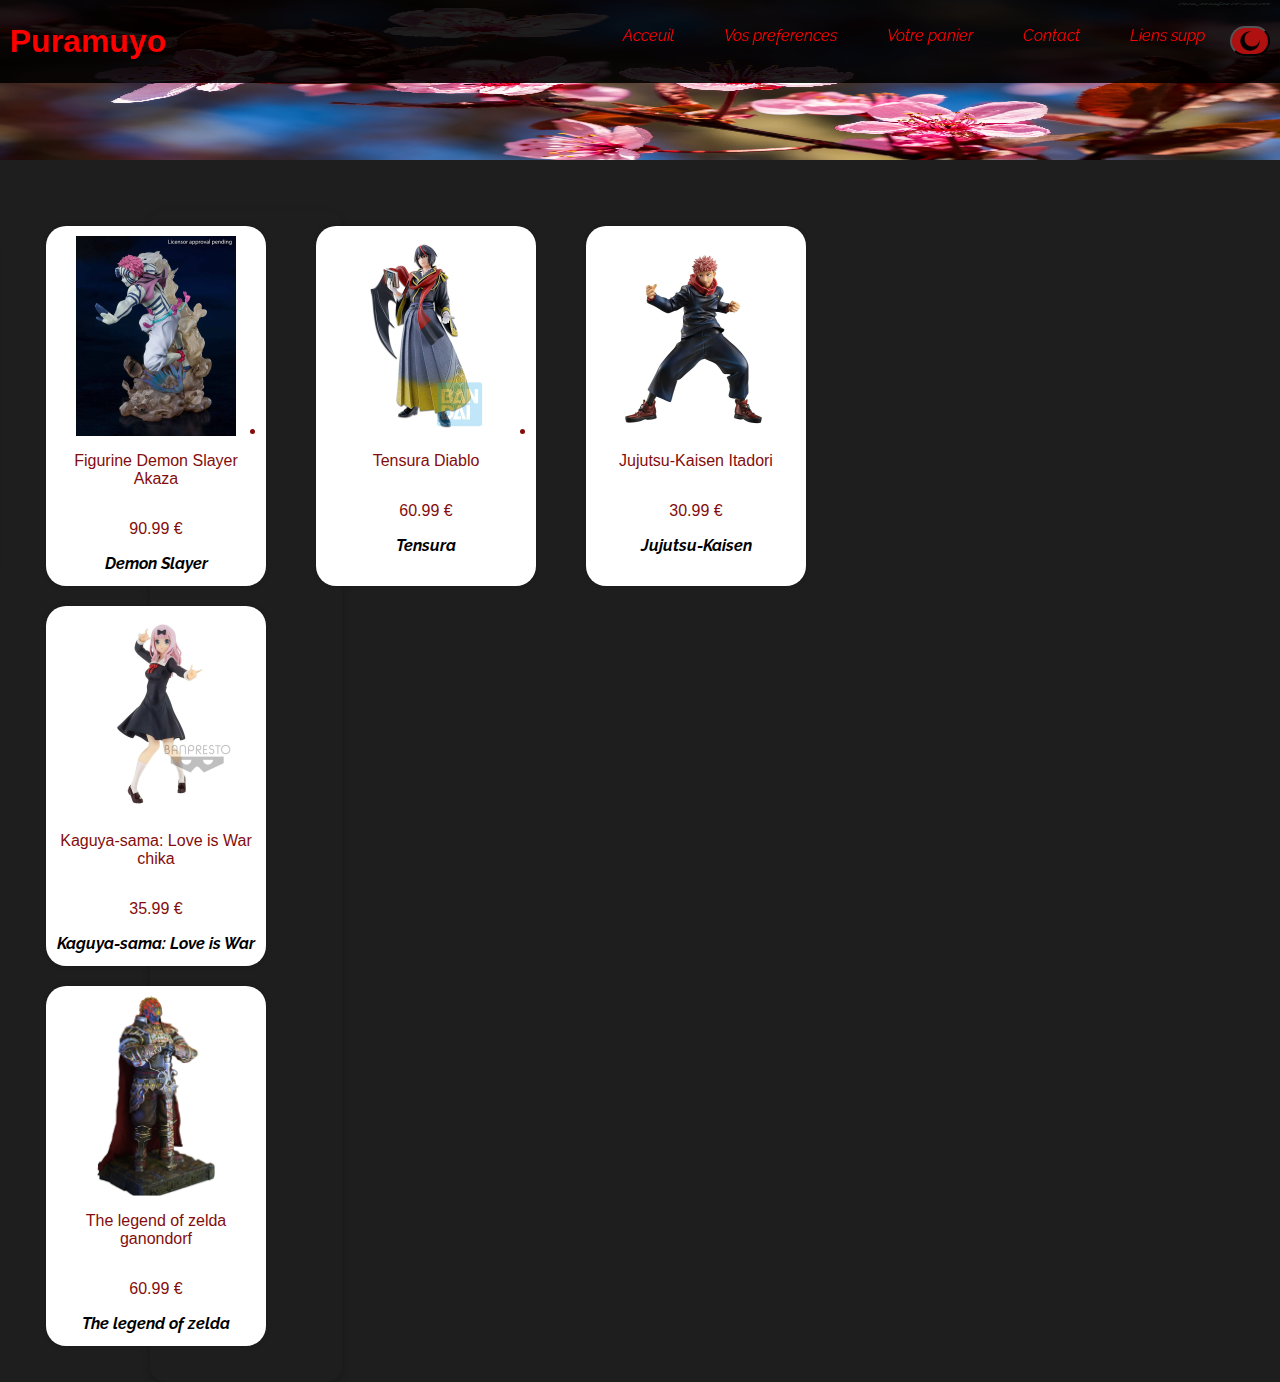
==== src/index.html @ d15c8ddf "re-Link des produit a leur page html + boutton mode nuit ajouter a la nav bar" ====
<!DOCTYPE html>
<html lang="fr">

<head>
    <meta charset="UTF-8">
    <meta http-equiv="X-UA-Compatible" content="IE=edge">
    <meta name="viewport" content="width=device-width, initial-scale=1.0">
    <link rel="stylesheet" href="../inc/style.css">
    <title>Puramuyo.com</title>
</head>

<body>
    <nav class="navbar">
        <a href="#" class="logo">Puramuyo</a>
        <div class="nav-links">
            <ul>
                <li class="active"><a href="index.html">Acceuil</a></li>
                <li><a href="perso.html">Vos preferences</a></li>
                <li><a href="panier.html">Votre panier</a></li>
                <li><a href="contact.html">Contact</a></li>
                <li><a href="liens.html">Liens supp</a></li>
                <div id="toggle-container">
                    <button id="toggle-theme">
                        <img src="../img/Sources/sun.png" alt="Thème clair">
                        <img src="../img/Sources/moon.png" alt="Thème sombre">
                    </button>
                    <div id="toggle-bg"></div>
                </div>
            </ul>
            <div class="Banniere"></div>

            <script src="../script/script.js"></script>
        </div>
    </nav>
    <div>
        <img class="puramuyo" src="../img/Sources/puramuyo.jpeg">
    </div>

    <div class="nouveaute">
        <ul>
            <div>
                <li>
                    <div class="figurine">
                        <img src="../img/Produits/asuna.jpg">
                        <p class="name">Figurine Sword Art Online Asuna</p>
                        <p class="prix">95.99 €</p>
                        <a href="Sword-Art-Online.html">Sword Art Onlin</a>
                    </div>
                </li>
            </div>
            <div>
                <li>
                    <div class="figurine">
                        <img src="../img/Produits/akaza.jpg">
                        <p class="name">Figurine Demon Slayer Akaza</p>
                        <p class="prix">90.99 €</p>
                        <a href="Demon-Slayer.html">Demon Slayer</a>
                    </div>
                </li>
                <div>
                    <li>
                        <div class="figurine">
                            <img src="../img/Produits/chika.jpg">
                            <p>Kaguya-sama: Love is War chika</p>
                            <p class="prix">35.99 €</p>
                            <a href="Kaguya-sama: Love is War.html">Kaguya-sama: Love is War</a>
                    </li>
                </div>
                <d iv>
                    <li>
                        <div class="figurine">
                            <img src="../img/Produits/ganondorf.png">
                            <p class="name">The legend of zelda ganondorf</p>
                            <p class="prix">60.99 €</p>
                            <a href="The-Legend-Of-Zelda.html">The legend of zelda</a>
                        </div>
                    </li>
            </div>
            <div>
                <li>
                    <div class="figurine">
                        <img src="../img/Produits/Diablo.jpg">
                        <p class="name">Tensura Diablo</p>
                        <p class="prix">60.99 €</p>
                        <a href="Tensura.html">Tensura</a>
                    </div>
                </li>
            </div>
            <div>
                <li>
                    <div class="figurine">
                        <img src="../img/Produits/itadori.jpg">
                        <p class="name">Jujutsu-Kaisen Itadori</p>
                        <p class="prix">30.99 €</p>
                        <a href="Jujutsu-Kaisen.html">Jujutsu-Kaisen</a>
                    </div>
                </li>
            </div>
    </div>
    </ul>
    </div>
</body>

</html>
---- inc/style.css ----
body {
        margin: auto;
        background-color: rgb(126, 126, 126);
        
    }

    @font-face {
        font-family: Raleway-italique;
        src: url(../Font/Raleway-Italic-VariableFont_wght.ttf);
    }

    li a {
        font-family: raleway-italique;
        text-decoration: crimson;
    }


    .nouveaute {
        box-shadow: 0 4px 8px 0 rgba(0, 0, 0, 0.2);
        border-radius: 1em;
        width: 12em;
    }

    nav {
        background-color: rgba(0, 0, 0, 0.884);
    }

    .navbar {
        text-decoration: none;
        position: absolute;
        padding: 10px;
        display: flex;
        align-items: center;
        justify-content: space-between;
        width: 100%;
        box-sizing: border-box;
        position: fixed;
    }

    .navbar a {
        color: rgb(255, 0, 0);
    }

    .navbar .logo {
        font-size: 2em;
        font-weight: bold;
        text-decoration: none;
    }

    .navbar .nav-links ul {
        list-style: none;
        display: flex;
        text-decoration: none;
    }

    .navbar .nav-links ul li {
        margin: 0 25px;
    }

    .navbar .nav-links ul li .active a {
        margin: 0 25px;
    }

    .puramuyo {
        width: 110em;
        height: 10em;
        display: flex;
        overflow: hidden;
    }

    /*.figurine {
        width: 12em;
        margin-top: 41em;
    }*/
    .nouveaute {
      display: flex;
      justify-content: center;
      align-items: center;
      flex-wrap: wrap;
      gap: 20px;
      margin-top: 50px;
      margin-left: 150px;
    }
    
    .figurine {
      display: flex;
      flex-direction: column;
      justify-content: space-between;
      align-items: center;
      text-align: center;
      width: 200px;
      height: 300px;
      background-color: #fff;
      box-shadow: 0 0 5px rgba(0, 0, 0, 0.2);
      padding: 10px;
      margin-left:50px;
      padding-bottom: 50px;
      border-radius: 20px;
      margin-bottom: 20px;
    }
    
    .figurine img {
      max-width: 100%;
      max-height: 200px;
      object-fit: contain;
    }
    
    .figurine a {
      color: #000;
      font-weight: bold;
      text-decoration: none;
    }
  ul{
      display: flex;
      flex-direction: row;
      justify-content: space-around;
      color: #830d0d;
    }

    .prix {}

    .name {}

    :root {
      --background-color: #1e1e1e;
      --text-color: #fff;
      --toggle-bg-color: #252525;
    }
    
    body {
      background-color: var(--background-color);
      color: var(--text-color);
      font-family: sans-serif;
      margin: 0;
    }
    
    header {
      display: flex;
      justify-content: space-between;
      align-items: center;
      padding: 1rem;
    }
    
    h1 {
      margin: 0;
    }
    
    #toggle-container {
      position: relative;
    }
    
    #toggle-bg {
      position: absolute;
      top: 50%;
      left: 50%;
      transform: translate(-50%, -50%);
      width: 2rem;
      height: 2rem;
      background-color: var(--toggle-bg-color);
      border-radius: 50%;
      opacity: 0.5;
      z-index: -1;
    }
    
    button {
      background-color: #c40e0ede;
      border-radius: 900px;
      cursor: pointer;
    }
    
    button img {
      height: 1.5rem;
    }
    
    button img:first-child {
      display: none;
    }
    
    button:hover img:first-child {
      display: inline-block;
    }
    
    button:hover img:last-child {
      display: none;
    }
    
    main {
      padding: 1rem;
    }
    
    img {
      display: block;
      max-width: 100%;
      height: auto;
      margin: 0 auto;
    }
    
    footer {
      background-color: #333;
      color: #fff;
      padding: 1rem;
      text-align: center;
    }
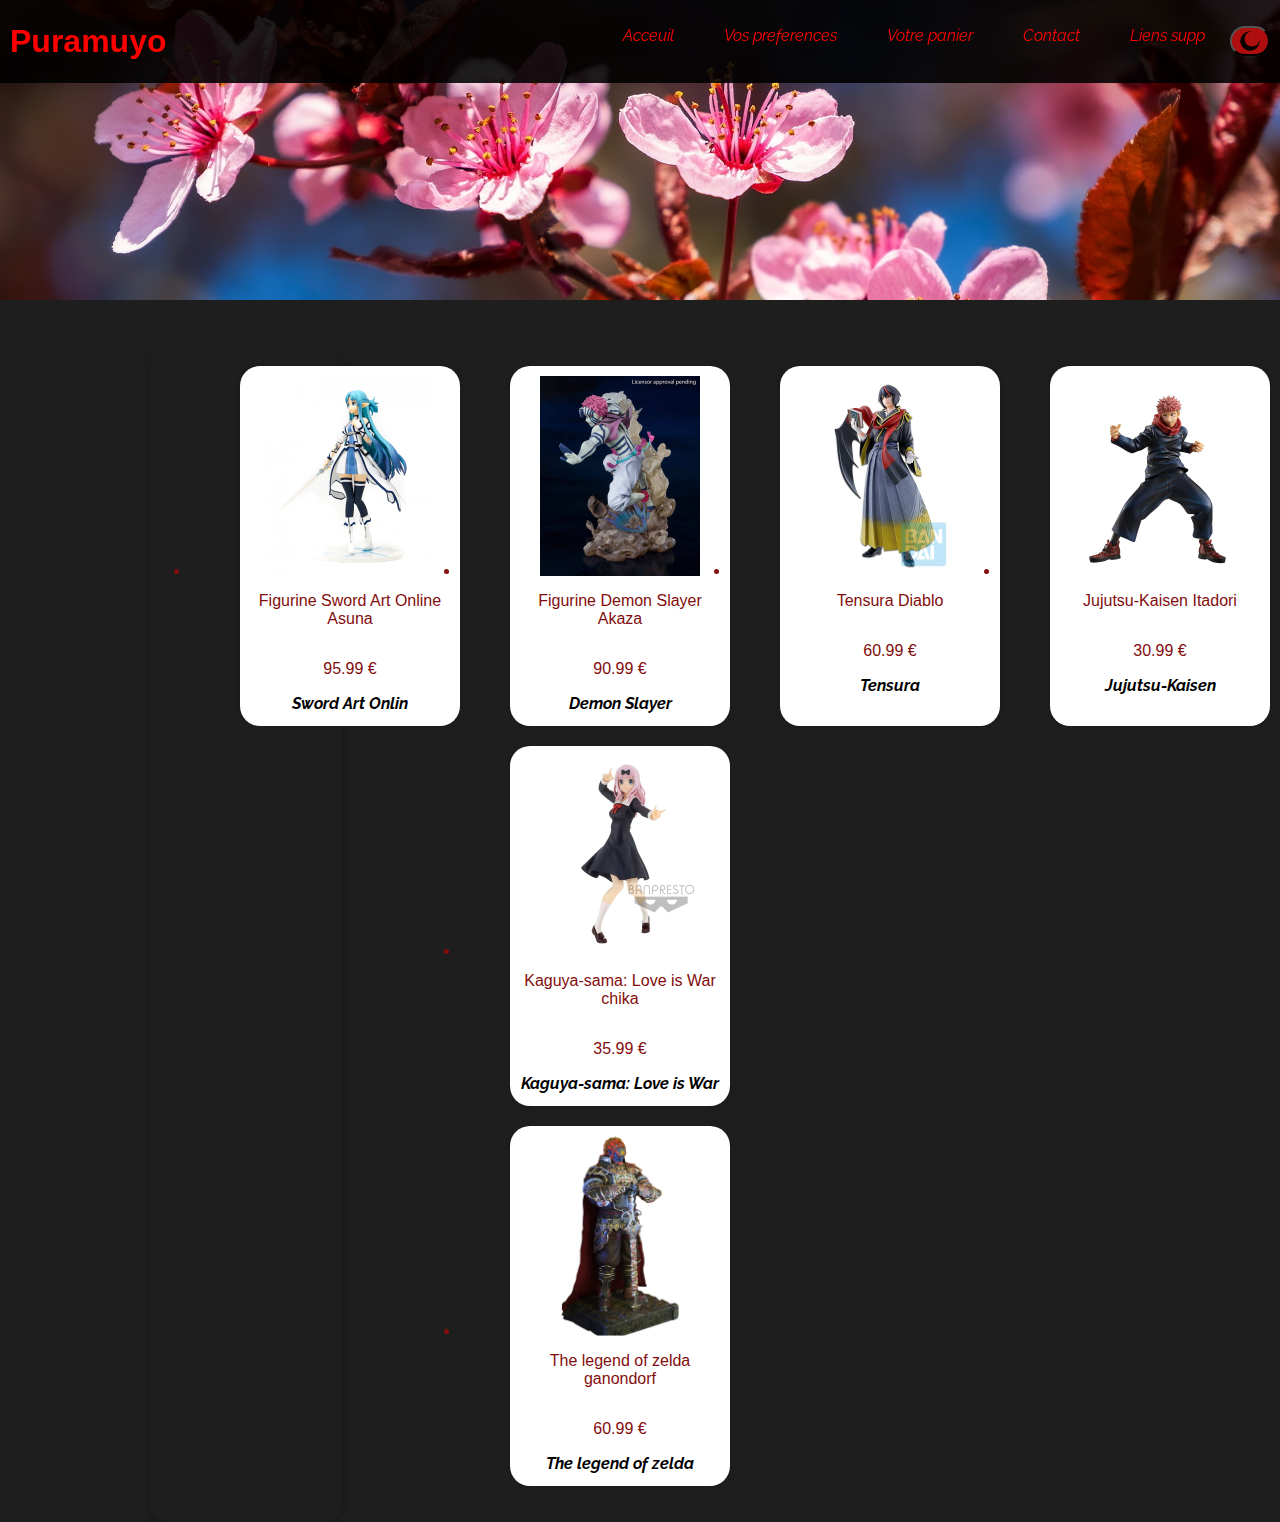
==== commit 98ecfe09: "2eme image + set size banniere" ====
--- a/src/index.html
+++ b/src/index.html
@@ -27,14 +27,16 @@
                     <div id="toggle-bg"></div>
                 </div>
             </ul>
-            <div class="Banniere"></div>
-
+            
             <script src="../script/script.js"></script>
         </div>
     </nav>
-    <div>
-        <img class="puramuyo" src="../img/Sources/puramuyo.jpeg">
-    </div>
+    <div class="Banniere"></div>
+    <!--
+        <div>
+            <img class="puramuyo" src="../img/Sources/puramuyo.jpeg">
+        </div>
+    --> 
 
     <div class="nouveaute">
         <ul>
@@ -44,7 +46,7 @@
                         <img src="../img/Produits/asuna.jpg">
                         <p class="name">Figurine Sword Art Online Asuna</p>
                         <p class="prix">95.99 €</p>
-                        <a href="Sword-Art-Online.html">Sword Art Onlin</a>
+                        <a href="Sword-Art-Online.html" target="_blank">Sword Art Onlin</a>
                     </div>
                 </li>
             </div>
@@ -54,7 +56,7 @@
                         <img src="../img/Produits/akaza.jpg">
                         <p class="name">Figurine Demon Slayer Akaza</p>
                         <p class="prix">90.99 €</p>
-                        <a href="Demon-Slayer.html">Demon Slayer</a>
+                        <a href="Demon-Slayer.html" target="_blank">Demon Slayer</a>
                     </div>
                 </li>
                 <div>
@@ -63,7 +65,7 @@
                             <img src="../img/Produits/chika.jpg">
                             <p>Kaguya-sama: Love is War chika</p>
                             <p class="prix">35.99 €</p>
-                            <a href="Kaguya-sama: Love is War.html">Kaguya-sama: Love is War</a>
+                            <a href="Kaguya-sama: Love is War.html" target="_blank">Kaguya-sama: Love is War</a>
                     </li>
                 </div>
                 <d iv>
@@ -72,7 +74,7 @@
                             <img src="../img/Produits/ganondorf.png">
                             <p class="name">The legend of zelda ganondorf</p>
                             <p class="prix">60.99 €</p>
-                            <a href="The-Legend-Of-Zelda.html">The legend of zelda</a>
+                            <a href="The-Legend-Of-Zelda.html" target="_blank">The legend of zelda</a>
                         </div>
                     </li>
             </div>
@@ -82,7 +84,7 @@
                         <img src="../img/Produits/Diablo.jpg">
                         <p class="name">Tensura Diablo</p>
                         <p class="prix">60.99 €</p>
-                        <a href="Tensura.html">Tensura</a>
+                        <a href="Tensura.html" target="_blank">Tensura</a>
                     </div>
                 </li>
             </div>
@@ -92,7 +94,7 @@
                         <img src="../img/Produits/itadori.jpg">
                         <p class="name">Jujutsu-Kaisen Itadori</p>
                         <p class="prix">30.99 €</p>
-                        <a href="Jujutsu-Kaisen.html">Jujutsu-Kaisen</a>
+                        <a href="Jujutsu-Kaisen.html" target="_blank">Jujutsu-Kaisen</a>
                     </div>
                 </li>
             </div>
--- a/inc/style.css
+++ b/inc/style.css
@@ -1,7 +1,6 @@
     body {
         margin: auto;
-        background-color: rgb(126, 126, 126);
-        
+        background-color: rgb(126, 126, 126); 
     }
 
     @font-face {
@@ -19,6 +18,7 @@
         box-shadow: 0 4px 8px 0 rgba(0, 0, 0, 0.2);
         border-radius: 1em;
         width: 12em;
+        justify-content: center;
     }
 
     nav {
@@ -61,26 +61,32 @@
         margin: 0 25px;
     }
 
-    .puramuyo {
+    .Banniere {
+      background-image: url('../img/Sources/puramuyo.jpeg');
+      background-size: cover;
+      background-position: center;
+      height: 300px;
+    }
+
+    /*.puramuyo {
         width: 110em;
         height: 10em;
         display: flex;
         overflow: hidden;
     }
 
-    /*.figurine {
+    .figurine {
         width: 12em;
         margin-top: 41em;
     }*/
     .nouveaute {
       display: flex;
-      justify-content: center;
-      align-items: center;
-      flex-wrap: wrap;
+      justify-content: flex-start;
+      align-items: flex-start;
       gap: 20px;
       margin-top: 50px;
       margin-left: 150px;
-    }
+  }
     
     .figurine {
       display: flex;
@@ -108,8 +114,8 @@
     .figurine a {
       color: #000;
       font-weight: bold;
-      text-decoration: none;
-    }
+    }
+    
   ul{
       display: flex;
       flex-direction: row;
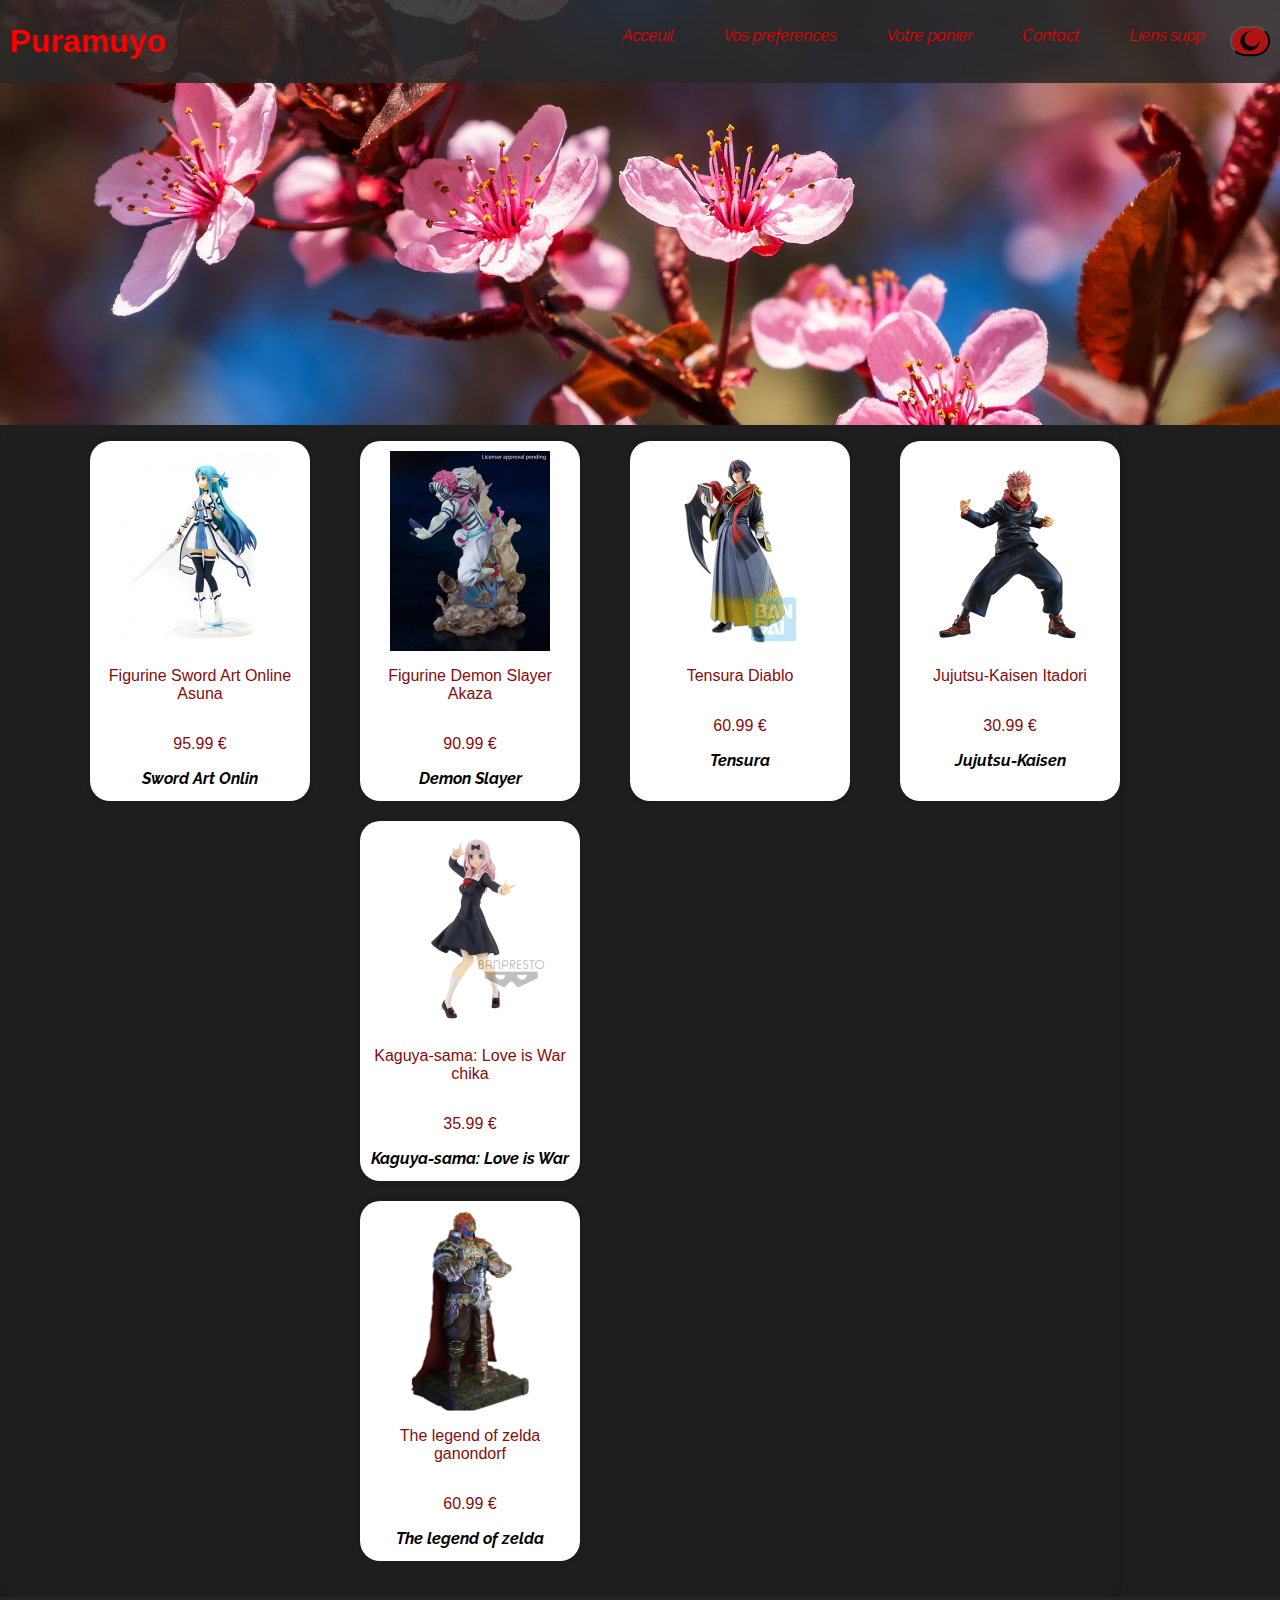
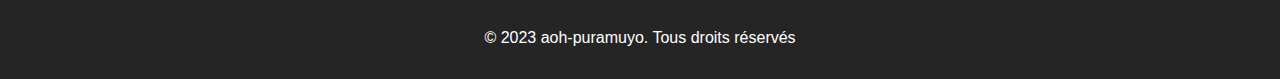
==== commit ce84379d: "nav+css+colors" ====
--- a/src/index.html
+++ b/src/index.html
@@ -101,6 +101,9 @@
     </div>
     </ul>
     </div>
+    <footer>
+        <p>© 2023 aoh-puramuyo. Tous droits réservés <br></p>
+    </footer>
 </body>
 
 </html>--- a/inc/style.css
+++ b/inc/style.css
@@ -22,7 +22,7 @@
     }
 
     nav {
-        background-color: rgba(0, 0, 0, 0.884);
+        background-color: #272727de;
     }
 
     .navbar {
@@ -65,7 +65,7 @@
       background-image: url('../img/Sources/puramuyo.jpeg');
       background-size: cover;
       background-position: center;
-      height: 300px;
+      height: 425px;
     }
 
     /*.puramuyo {
@@ -86,6 +86,7 @@
       gap: 20px;
       margin-top: 50px;
       margin-left: 150px;
+      display: table-cell;
   }
     
     .figurine {
@@ -121,6 +122,7 @@
       flex-direction: row;
       justify-content: space-around;
       color: #830d0d;
+      list-style: none;
     }
 
     .prix {}
@@ -202,7 +204,7 @@
     }
     
     footer {
-      background-color: #333;
+      background-color: #272727de;
       color: #fff;
       padding: 1rem;
       text-align: center;
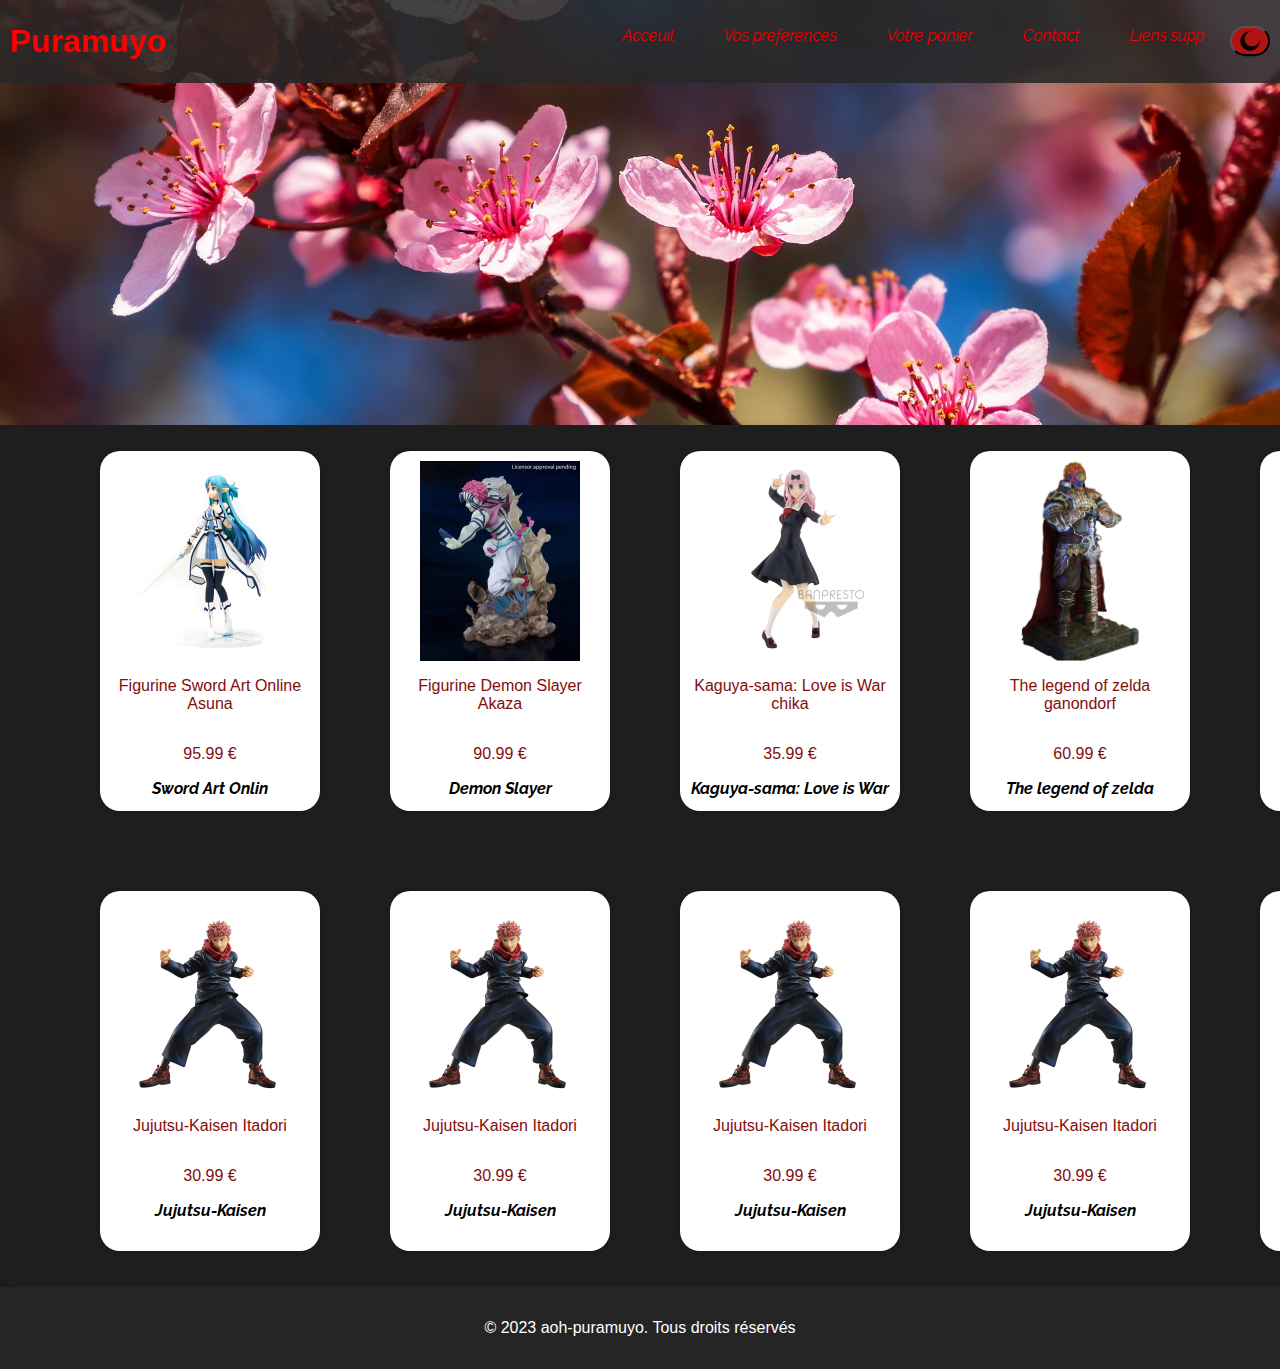
==== commit be7e4811: "creation de figure multiple a remplacer par les nouvelles" ====
--- a/src/index.html
+++ b/src/index.html
@@ -27,7 +27,7 @@
                     <div id="toggle-bg"></div>
                 </div>
             </ul>
-            
+
             <script src="../script/script.js"></script>
         </div>
     </nav>
@@ -36,29 +36,31 @@
         <div>
             <img class="puramuyo" src="../img/Sources/puramuyo.jpeg">
         </div>
-    --> 
+    -->
 
     <div class="nouveaute">
         <ul>
-            <div>
-                <li>
-                    <div class="figurine">
-                        <img src="../img/Produits/asuna.jpg">
-                        <p class="name">Figurine Sword Art Online Asuna</p>
-                        <p class="prix">95.99 €</p>
-                        <a href="Sword-Art-Online.html" target="_blank">Sword Art Onlin</a>
-                    </div>
-                </li>
-            </div>
-            <div>
-                <li>
-                    <div class="figurine">
-                        <img src="../img/Produits/akaza.jpg">
-                        <p class="name">Figurine Demon Slayer Akaza</p>
-                        <p class="prix">90.99 €</p>
-                        <a href="Demon-Slayer.html" target="_blank">Demon Slayer</a>
-                    </div>
-                </li>
+            <div class="six-figurines">
+                <div>
+                    <li>
+                        <div class="figurine">
+                            <img src="../img/Produits/asuna.jpg">
+                            <p class="name">Figurine Sword Art Online Asuna</p>
+                            <p class="prix">95.99 €</p>
+                            <a href="Sword-Art-Online.html" target="_blank">Sword Art Onlin</a>
+                        </div>
+                    </li>
+                </div>
+                <div>
+                    <li>
+                        <div class="figurine">
+                            <img src="../img/Produits/akaza.jpg">
+                            <p class="name">Figurine Demon Slayer Akaza</p>
+                            <p class="prix">90.99 €</p>
+                            <a href="Demon-Slayer.html" target="_blank">Demon Slayer</a>
+                        </div>
+                    </li>
+                </div>
                 <div>
                     <li>
                         <div class="figurine">
@@ -68,7 +70,7 @@
                             <a href="Kaguya-sama: Love is War.html" target="_blank">Kaguya-sama: Love is War</a>
                     </li>
                 </div>
-                <d iv>
+                <div>
                     <li>
                         <div class="figurine">
                             <img src="../img/Produits/ganondorf.png">
@@ -77,29 +79,94 @@
                             <a href="The-Legend-Of-Zelda.html" target="_blank">The legend of zelda</a>
                         </div>
                     </li>
+                </div>
+                <div>
+                    <li>
+                        <div class="figurine">
+                            <img src="../img/Produits/Diablo.jpg">
+                            <p class="name">Tensura Diablo</p>
+                            <p class="prix">60.99 €</p>
+                            <a href="Tensura.html" target="_blank">Tensura</a>
+                        </div>
+                    </li>
+                </div>
+                <div>
+                    <li>
+                        <div class="figurine">
+                            <img src="../img/Produits/itadori.jpg">
+                            <p class="name">Jujutsu-Kaisen Itadori</p>
+                            <p class="prix">30.99 €</p>
+                            <a href="Jujutsu-Kaisen.html" target="_blank">Jujutsu-Kaisen</a>
+                        </div>
+                    </li>
+                </div>
             </div>
-            <div>
-                <li>
-                    <div class="figurine">
-                        <img src="../img/Produits/Diablo.jpg">
-                        <p class="name">Tensura Diablo</p>
-                        <p class="prix">60.99 €</p>
-                        <a href="Tensura.html" target="_blank">Tensura</a>
-                    </div>
-                </li>
+        </ul>
+            <br>
+        <ul>
+            <div class="twelve-figurines">
+                <div>
+                    <li>
+                        <div class="figurine">
+                            <img src="../img/Produits/itadori.jpg">
+                            <p class="name">Jujutsu-Kaisen Itadori</p>
+                            <p class="prix">30.99 €</p>
+                            <a href="Jujutsu-Kaisen.html" target="_blank">Jujutsu-Kaisen</a>
+                        </div>
+                    </li>
+                </div>
+                <div>
+                    <li>
+                        <div class="figurine">
+                            <img src="../img/Produits/itadori.jpg">
+                            <p class="name">Jujutsu-Kaisen Itadori</p>
+                            <p class="prix">30.99 €</p>
+                            <a href="Jujutsu-Kaisen.html" target="_blank">Jujutsu-Kaisen</a>
+                        </div>
+                    </li>
+                </div>
+                <div>
+                    <li>
+                        <div class="figurine">
+                            <img src="../img/Produits/itadori.jpg">
+                            <p class="name">Jujutsu-Kaisen Itadori</p>
+                            <p class="prix">30.99 €</p>
+                            <a href="Jujutsu-Kaisen.html" target="_blank">Jujutsu-Kaisen</a>
+                        </div>
+                    </li>
+                </div>
+                <div>
+                    <li>
+                        <div class="figurine">
+                            <img src="../img/Produits/itadori.jpg">
+                            <p class="name">Jujutsu-Kaisen Itadori</p>
+                            <p class="prix">30.99 €</p>
+                            <a href="Jujutsu-Kaisen.html" target="_blank">Jujutsu-Kaisen</a>
+                        </div>
+                    </li>
+                </div>
+                <div>
+                    <li>
+                        <div class="figurine">
+                            <img src="../img/Produits/itadori.jpg">
+                            <p class="name">Jujutsu-Kaisen Itadori</p>
+                            <p class="prix">30.99 €</p>
+                            <a href="Jujutsu-Kaisen.html" target="_blank">Jujutsu-Kaisen</a>
+                        </div>
+                    </li>
+                </div>
+                <div>
+                    <li>
+                        <div class="figurine">
+                            <img src="../img/Produits/itadori.jpg">
+                            <p class="name">Jujutsu-Kaisen Itadori</p>
+                            <p class="prix">30.99 €</p>
+                            <a href="Jujutsu-Kaisen.html" target="_blank">Jujutsu-Kaisen</a>
+                        </div>
+                    </li>
+                </div>
             </div>
-            <div>
-                <li>
-                    <div class="figurine">
-                        <img src="../img/Produits/itadori.jpg">
-                        <p class="name">Jujutsu-Kaisen Itadori</p>
-                        <p class="prix">30.99 €</p>
-                        <a href="Jujutsu-Kaisen.html" target="_blank">Jujutsu-Kaisen</a>
-                    </div>
-                </li>
-            </div>
-    </div>
-    </ul>
+        </ul>
     </div>
     <footer>
         <p>© 2023 aoh-puramuyo. Tous droits réservés <br></p>
--- a/inc/style.css
+++ b/inc/style.css
@@ -1,64 +1,64 @@
     body {
-        margin: auto;
-        background-color: rgb(126, 126, 126); 
+      margin: auto;
+      background-color: rgb(126, 126, 126);
     }
 
     @font-face {
-        font-family: Raleway-italique;
-        src: url(../Font/Raleway-Italic-VariableFont_wght.ttf);
+      font-family: Raleway-italique;
+      src: url(../Font/Raleway-Italic-VariableFont_wght.ttf);
     }
 
     li a {
-        font-family: raleway-italique;
-        text-decoration: crimson;
+      font-family: raleway-italique;
+      text-decoration: crimson;
     }
 
 
     .nouveaute {
-        box-shadow: 0 4px 8px 0 rgba(0, 0, 0, 0.2);
-        border-radius: 1em;
-        width: 12em;
-        justify-content: center;
+      box-shadow: 0 4px 8px 0 rgba(0, 0, 0, 0.2);
+      border-radius: 1em;
+      width: 12em;
+      justify-content: center;
     }
 
     nav {
-        background-color: #272727de;
+      background-color: #272727de;
     }
 
     .navbar {
-        text-decoration: none;
-        position: absolute;
-        padding: 10px;
-        display: flex;
-        align-items: center;
-        justify-content: space-between;
-        width: 100%;
-        box-sizing: border-box;
-        position: fixed;
+      text-decoration: none;
+      position: absolute;
+      padding: 10px;
+      display: flex;
+      align-items: center;
+      justify-content: space-between;
+      width: 100%;
+      box-sizing: border-box;
+      position: fixed;
     }
 
     .navbar a {
-        color: rgb(255, 0, 0);
+      color: rgb(255, 0, 0);
     }
 
     .navbar .logo {
-        font-size: 2em;
-        font-weight: bold;
-        text-decoration: none;
+      font-size: 2em;
+      font-weight: bold;
+      text-decoration: none;
     }
 
     .navbar .nav-links ul {
-        list-style: none;
-        display: flex;
-        text-decoration: none;
+      list-style: none;
+      display: flex;
+      text-decoration: none;
     }
 
     .navbar .nav-links ul li {
-        margin: 0 25px;
+      margin: 0 25px;
     }
 
     .navbar .nav-links ul li .active a {
-        margin: 0 25px;
+      margin: 0 25px;
     }
 
     .Banniere {
@@ -87,8 +87,8 @@
       margin-top: 50px;
       margin-left: 150px;
       display: table-cell;
-  }
-    
+    }
+
     .figurine {
       display: flex;
       flex-direction: column;
@@ -100,24 +100,24 @@
       background-color: #fff;
       box-shadow: 0 0 5px rgba(0, 0, 0, 0.2);
       padding: 10px;
-      margin-left:50px;
+      margin-left: 50px;
       padding-bottom: 50px;
       border-radius: 20px;
       margin-bottom: 20px;
     }
-    
+
     .figurine img {
       max-width: 100%;
       max-height: 200px;
       object-fit: contain;
     }
-    
+
     .figurine a {
       color: #000;
       font-weight: bold;
     }
-    
-  ul{
+
+    ul {
       display: flex;
       flex-direction: row;
       justify-content: space-around;
@@ -134,29 +134,29 @@
       --text-color: #fff;
       --toggle-bg-color: #252525;
     }
-    
+
     body {
       background-color: var(--background-color);
       color: var(--text-color);
       font-family: sans-serif;
       margin: 0;
     }
-    
+
     header {
       display: flex;
       justify-content: space-between;
       align-items: center;
       padding: 1rem;
     }
-    
+
     h1 {
       margin: 0;
     }
-    
+
     #toggle-container {
       position: relative;
     }
-    
+
     #toggle-bg {
       position: absolute;
       top: 50%;
@@ -169,43 +169,64 @@
       opacity: 0.5;
       z-index: -1;
     }
-    
+
     button {
       background-color: #c40e0ede;
       border-radius: 900px;
       cursor: pointer;
     }
-    
+
     button img {
       height: 1.5rem;
     }
-    
+
     button img:first-child {
       display: none;
     }
-    
+
     button:hover img:first-child {
       display: inline-block;
     }
-    
+
     button:hover img:last-child {
       display: none;
     }
-    
+
     main {
       padding: 1rem;
     }
-    
+
     img {
       display: block;
       max-width: 100%;
       height: auto;
       margin: 0 auto;
     }
-    
+
     footer {
       background-color: #272727de;
       color: #fff;
       padding: 1rem;
       text-align: center;
+    }
+
+    .six-figurines {
+      display: flex;
+      flex-direction: row;
+      justify-content: center;
+    }
+    
+    .six-figurines li {
+      flex-basis: calc(100% / 6 - 20px);
+      margin: 10px;
+    }
+    .twelve-figurines {
+      display: flex;
+      flex-direction: row;
+      justify-content: center;
+    }
+    
+    .twelve-figurines li {
+      flex-basis: calc(100% / 6 - 20px);
+      margin: 10px;
     }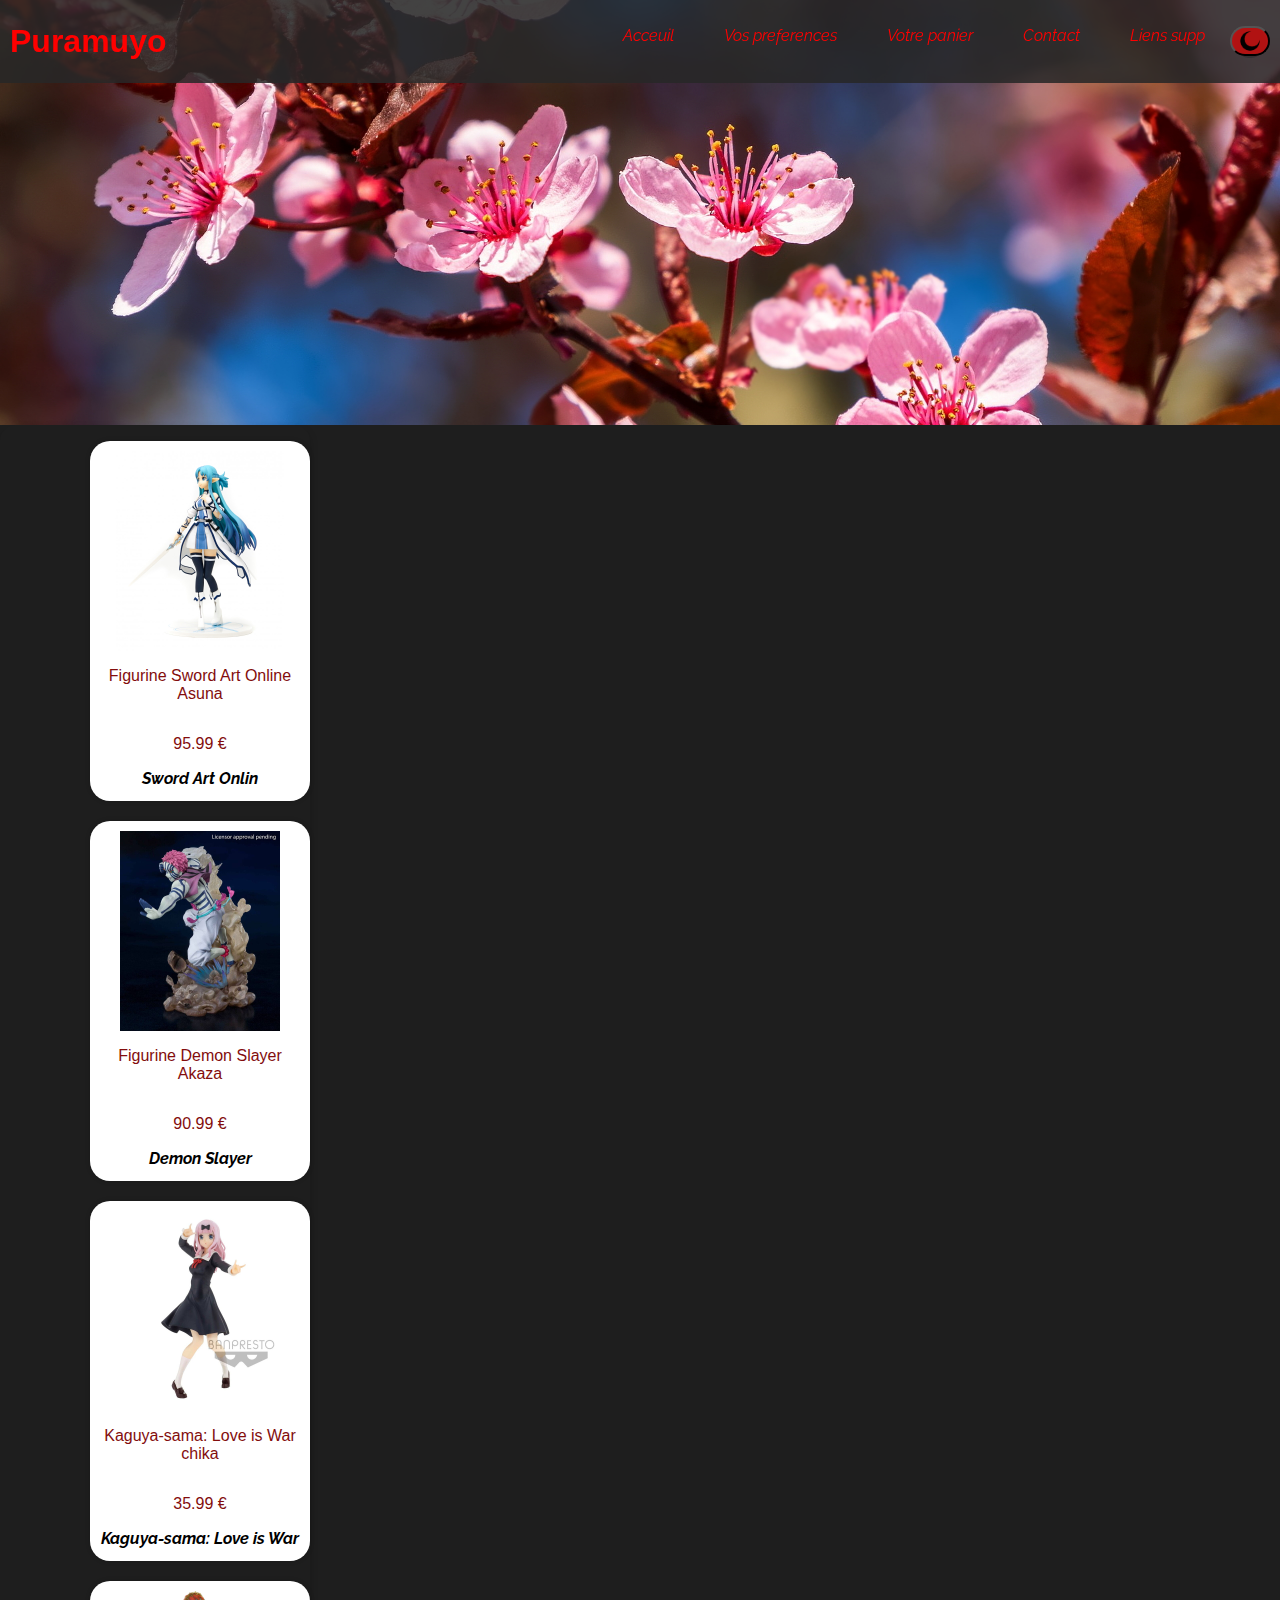
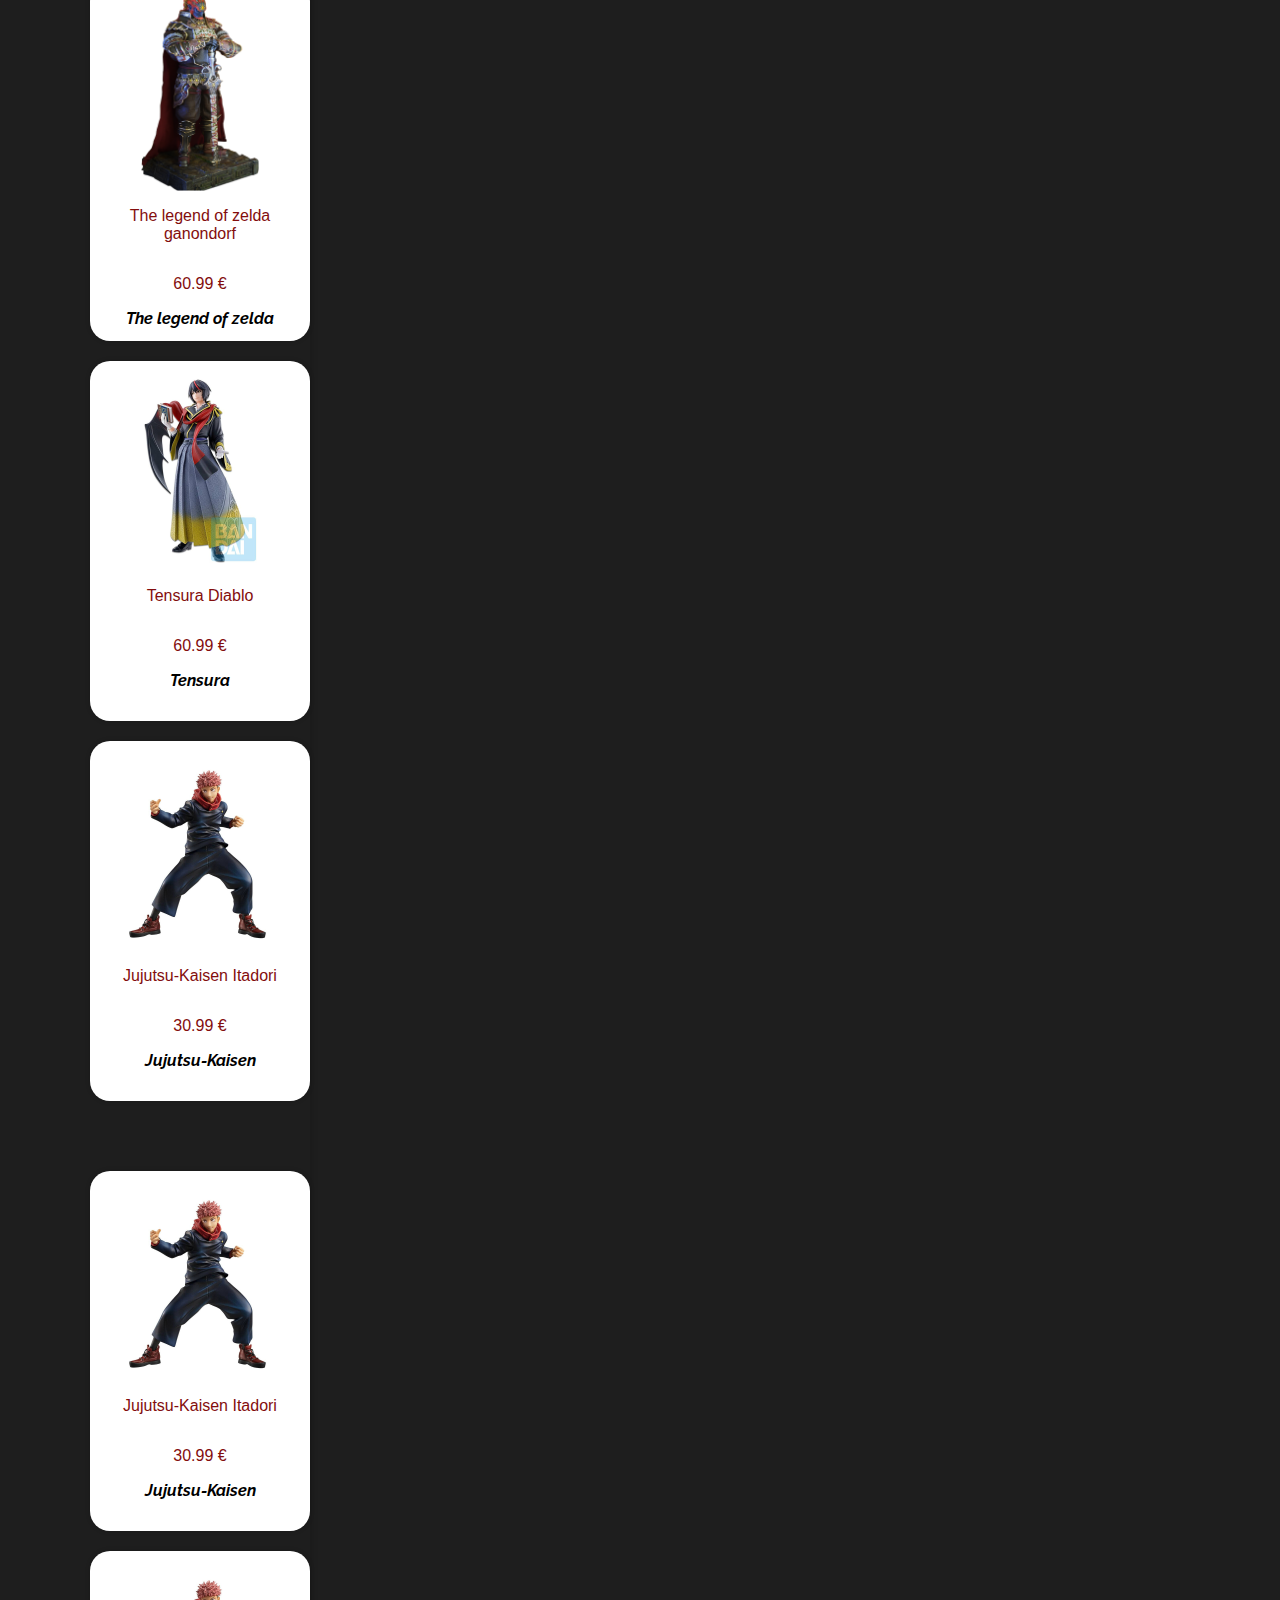
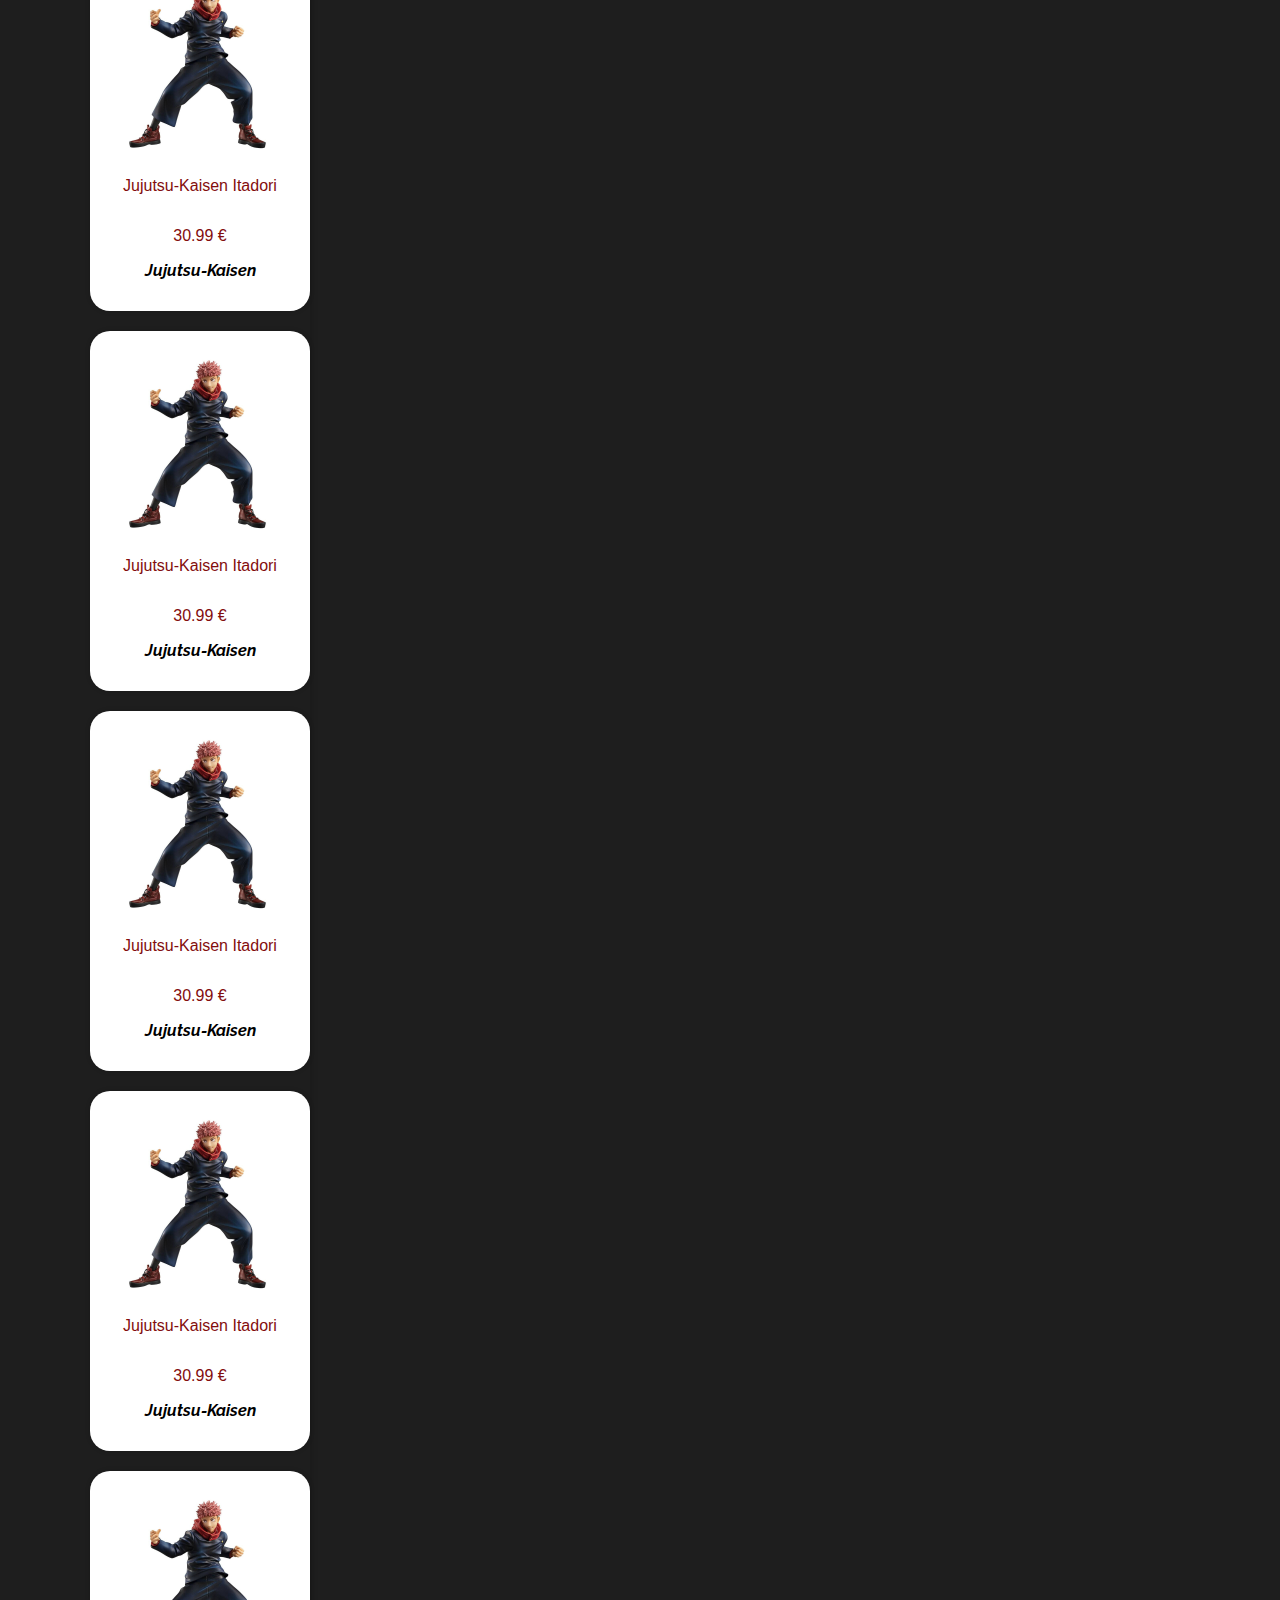
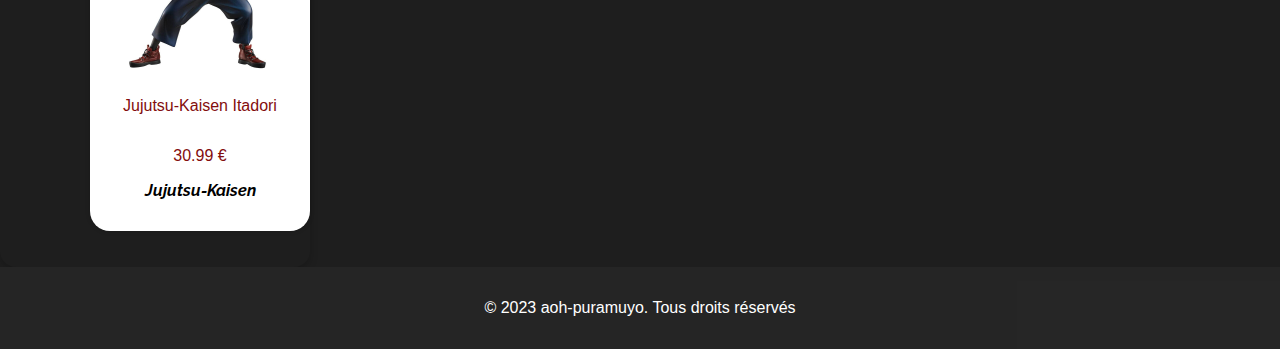
==== commit 93d8656c: "Work in progress : modif Css + index" ====
--- a/src/index.html
+++ b/src/index.html
@@ -40,7 +40,7 @@
 
     <div class="nouveaute">
         <ul>
-            <div class="six-figurines">
+            <div class="quatre-figurines">
                 <div>
                     <li>
                         <div class="figurine">
@@ -104,7 +104,7 @@
         </ul>
             <br>
         <ul>
-            <div class="twelve-figurines">
+            <div class="huit-figurines">
                 <div>
                     <li>
                         <div class="figurine">
@@ -125,6 +125,7 @@
                         </div>
                     </li>
                 </div>
+                
                 <div>
                     <li>
                         <div class="figurine">
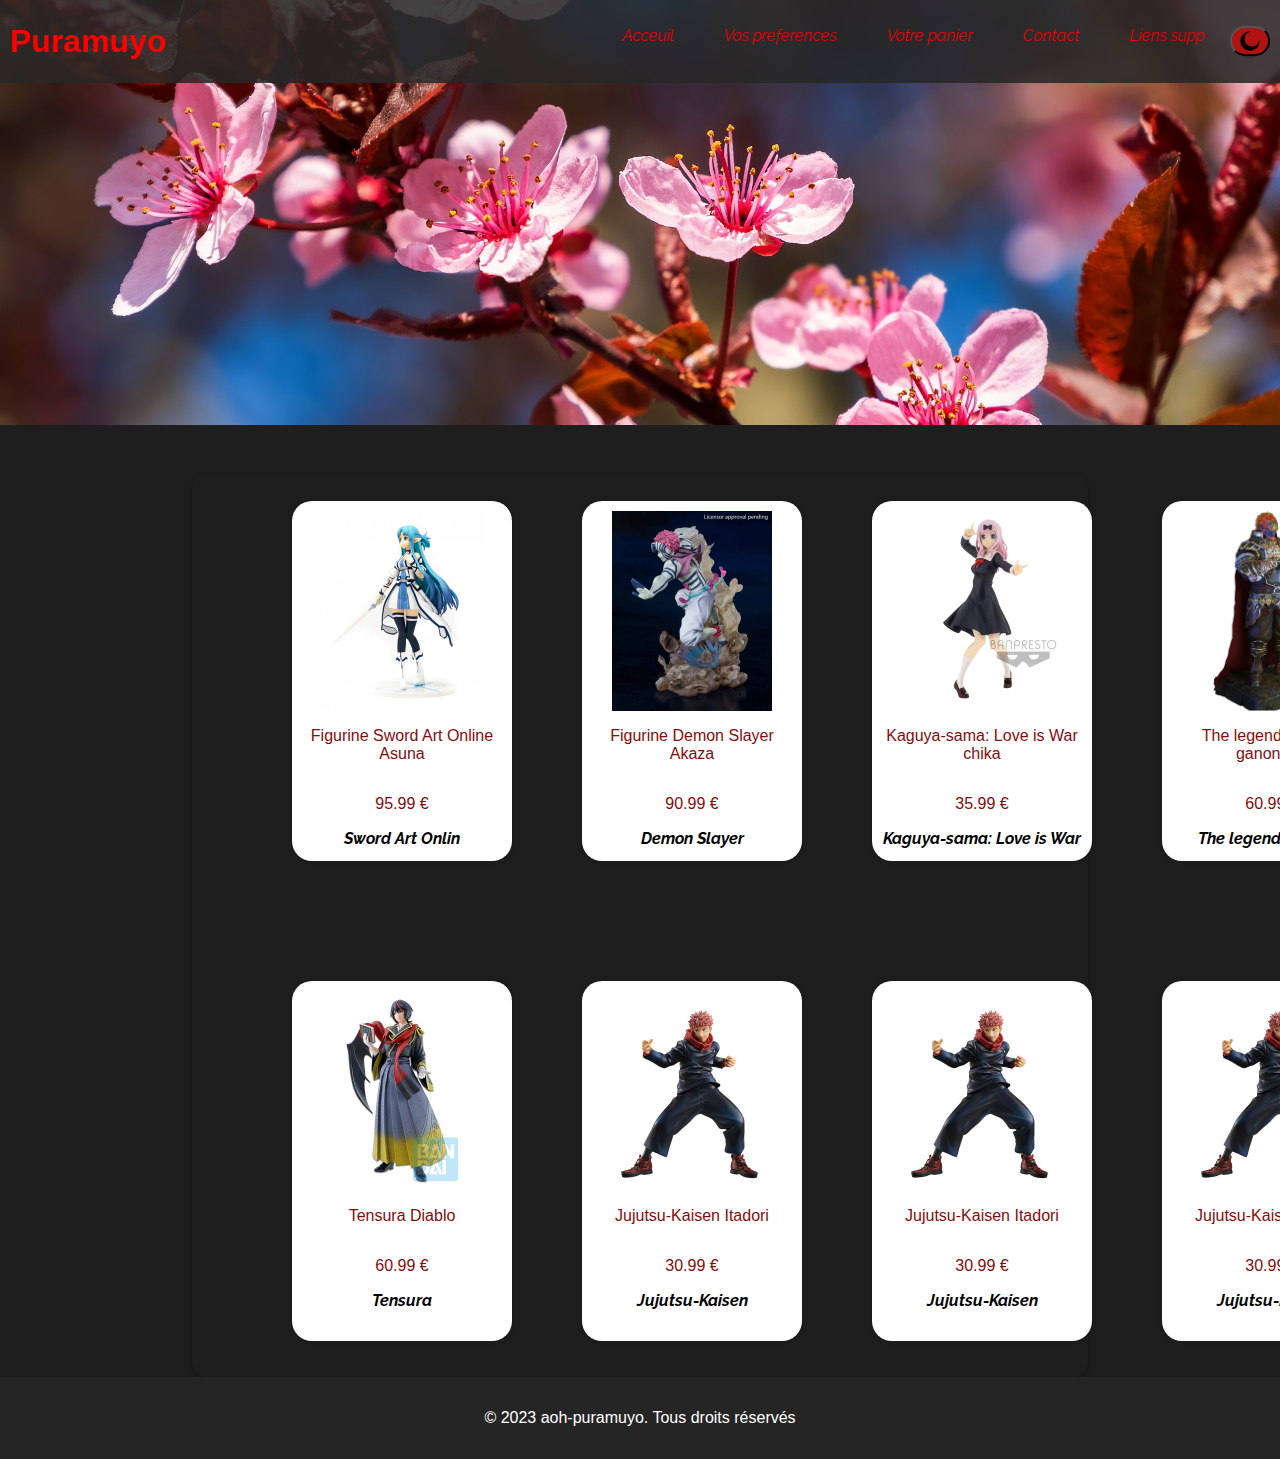
==== commit 70f5dc6e: "mise en place 4 figurines au lieu de 6" ====
--- a/src/index.html
+++ b/src/index.html
@@ -80,26 +80,6 @@
                         </div>
                     </li>
                 </div>
-                <div>
-                    <li>
-                        <div class="figurine">
-                            <img src="../img/Produits/Diablo.jpg">
-                            <p class="name">Tensura Diablo</p>
-                            <p class="prix">60.99 €</p>
-                            <a href="Tensura.html" target="_blank">Tensura</a>
-                        </div>
-                    </li>
-                </div>
-                <div>
-                    <li>
-                        <div class="figurine">
-                            <img src="../img/Produits/itadori.jpg">
-                            <p class="name">Jujutsu-Kaisen Itadori</p>
-                            <p class="prix">30.99 €</p>
-                            <a href="Jujutsu-Kaisen.html" target="_blank">Jujutsu-Kaisen</a>
-                        </div>
-                    </li>
-                </div>
             </div>
         </ul>
             <br>
@@ -108,31 +88,10 @@
                 <div>
                     <li>
                         <div class="figurine">
-                            <img src="../img/Produits/itadori.jpg">
-                            <p class="name">Jujutsu-Kaisen Itadori</p>
-                            <p class="prix">30.99 €</p>
-                            <a href="Jujutsu-Kaisen.html" target="_blank">Jujutsu-Kaisen</a>
-                        </div>
-                    </li>
-                </div>
-                <div>
-                    <li>
-                        <div class="figurine">
-                            <img src="../img/Produits/itadori.jpg">
-                            <p class="name">Jujutsu-Kaisen Itadori</p>
-                            <p class="prix">30.99 €</p>
-                            <a href="Jujutsu-Kaisen.html" target="_blank">Jujutsu-Kaisen</a>
-                        </div>
-                    </li>
-                </div>
-                
-                <div>
-                    <li>
-                        <div class="figurine">
-                            <img src="../img/Produits/itadori.jpg">
-                            <p class="name">Jujutsu-Kaisen Itadori</p>
-                            <p class="prix">30.99 €</p>
-                            <a href="Jujutsu-Kaisen.html" target="_blank">Jujutsu-Kaisen</a>
+                            <img src="../img/Produits/Diablo.jpg">
+                            <p class="name">Tensura Diablo</p>
+                            <p class="prix">60.99 €</p>
+                            <a href="Tensura.html" target="_blank">Tensura</a>
                         </div>
                     </li>
                 </div>
--- a/inc/style.css
+++ b/inc/style.css
@@ -80,13 +80,15 @@
         margin-top: 41em;
     }*/
     .nouveaute {
+      margin-right: auto;
+      width: 70%;
       display: flex;
       justify-content: flex-start;
       align-items: flex-start;
       gap: 20px;
       margin-top: 50px;
-      margin-left: 150px;
-      display: table-cell;
+      margin-left: auto;
+      flex-wrap: wrap;
     }
 
     .figurine {
@@ -210,23 +212,24 @@
       text-align: center;
     }
 
-    .six-figurines {
+    .quatre-figurines {
       display: flex;
       flex-direction: row;
       justify-content: center;
     }
-    
-    .six-figurines li {
+
+    .quatre-figurines li {
       flex-basis: calc(100% / 6 - 20px);
       margin: 10px;
     }
-    .twelve-figurines {
+
+    .huit-figurines {
       display: flex;
       flex-direction: row;
       justify-content: center;
     }
-    
-    .twelve-figurines li {
+
+    .huit-figurines li {
       flex-basis: calc(100% / 6 - 20px);
       margin: 10px;
     }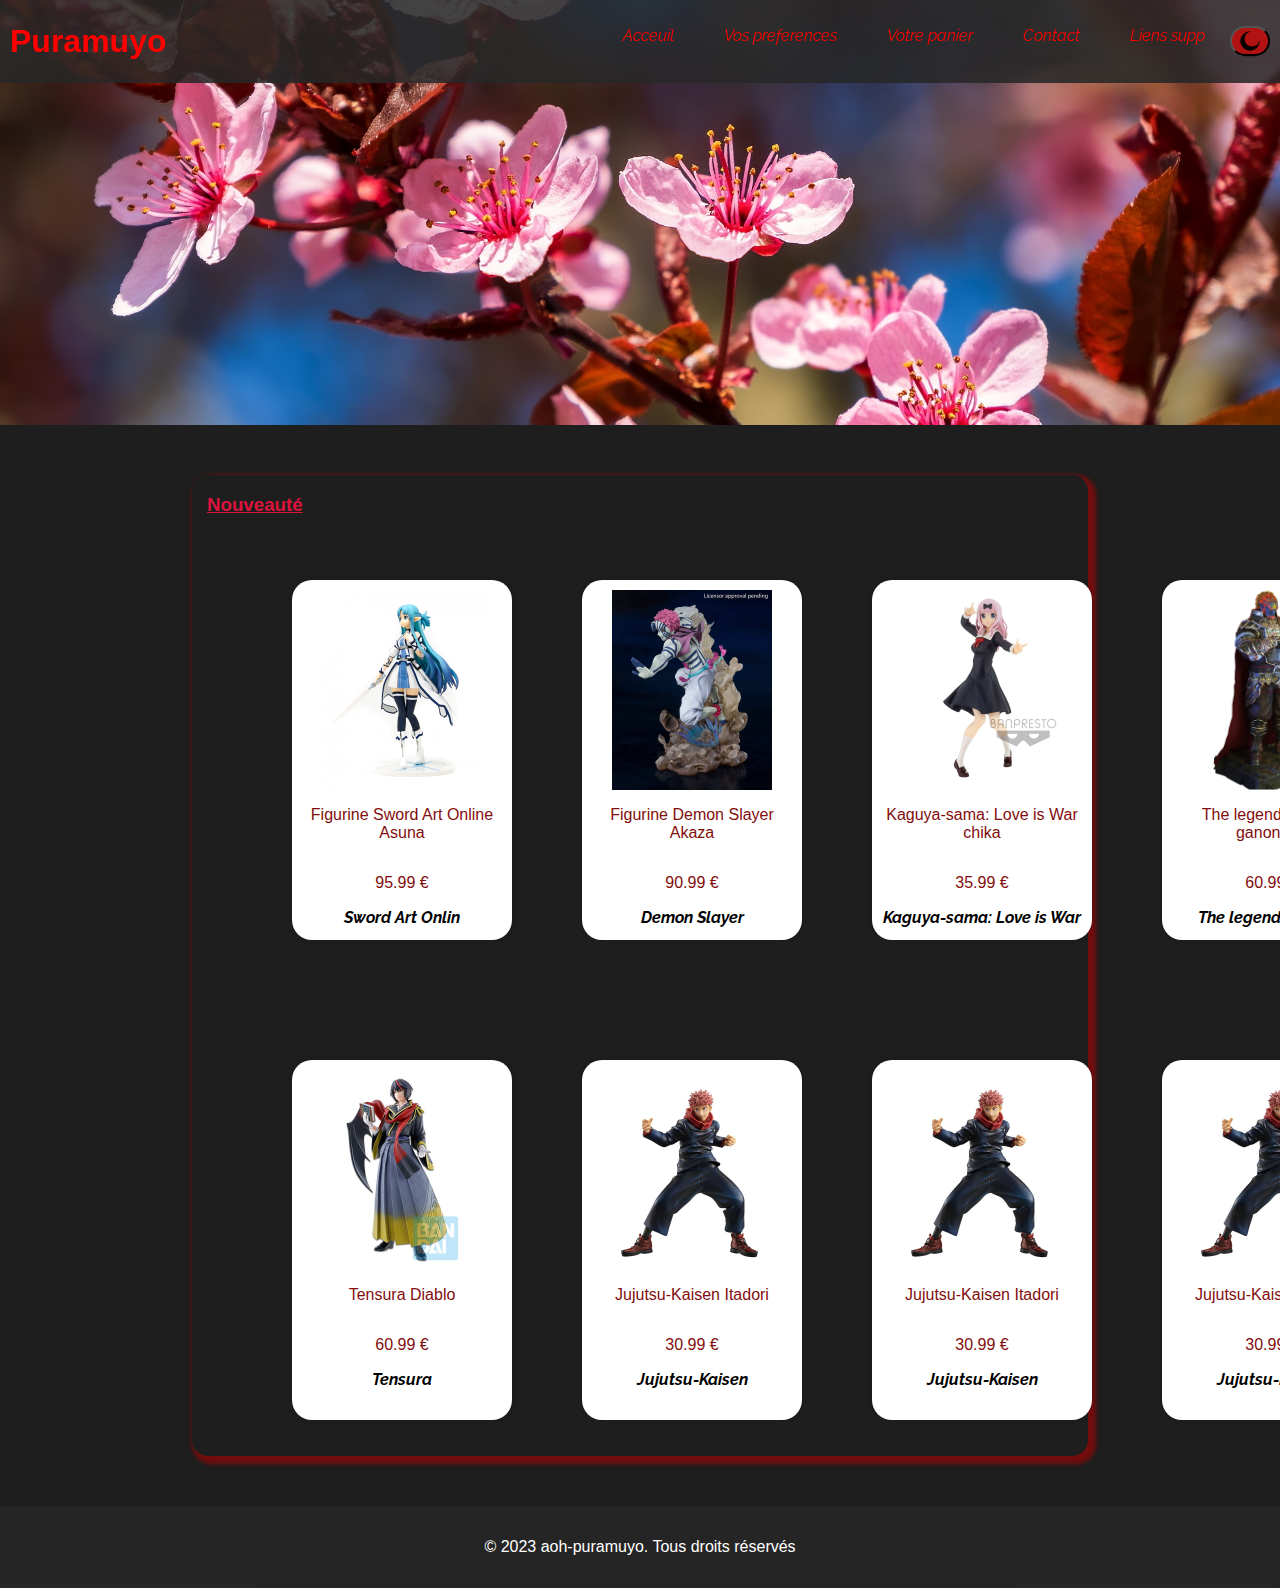
==== commit c35a5f65: "encore une aprem a taffe alone mais merci hugo et antoine pour le soutien moral" ====
--- a/src/index.html
+++ b/src/index.html
@@ -37,8 +37,8 @@
             <img class="puramuyo" src="../img/Sources/puramuyo.jpeg">
         </div>
     -->
-
     <div class="nouveaute">
+        <h3 class="titre_news">Nouveauté</h3>
         <ul>
             <div class="quatre-figurines">
                 <div>
--- a/inc/style.css
+++ b/inc/style.css
@@ -13,12 +13,18 @@
       text-decoration: crimson;
     }
 
+    .titre_news {
+      color: crimson;
+      margin-left: 15px;
+      text-decoration: underline;
+    }
 
     .nouveaute {
-      box-shadow: 0 4px 8px 0 rgba(0, 0, 0, 0.2);
+      box-shadow: 4px 4px 4px 4px rgba(170, 3, 3, 0.61);
       border-radius: 1em;
       width: 12em;
       justify-content: center;
+      margin-bottom: 50px;
     }
 
     nav {
@@ -68,17 +74,6 @@
       height: 425px;
     }
 
-    /*.puramuyo {
-        width: 110em;
-        height: 10em;
-        display: flex;
-        overflow: hidden;
-    }
-
-    .figurine {
-        width: 12em;
-        margin-top: 41em;
-    }*/
     .nouveaute {
       margin-right: auto;
       width: 70%;
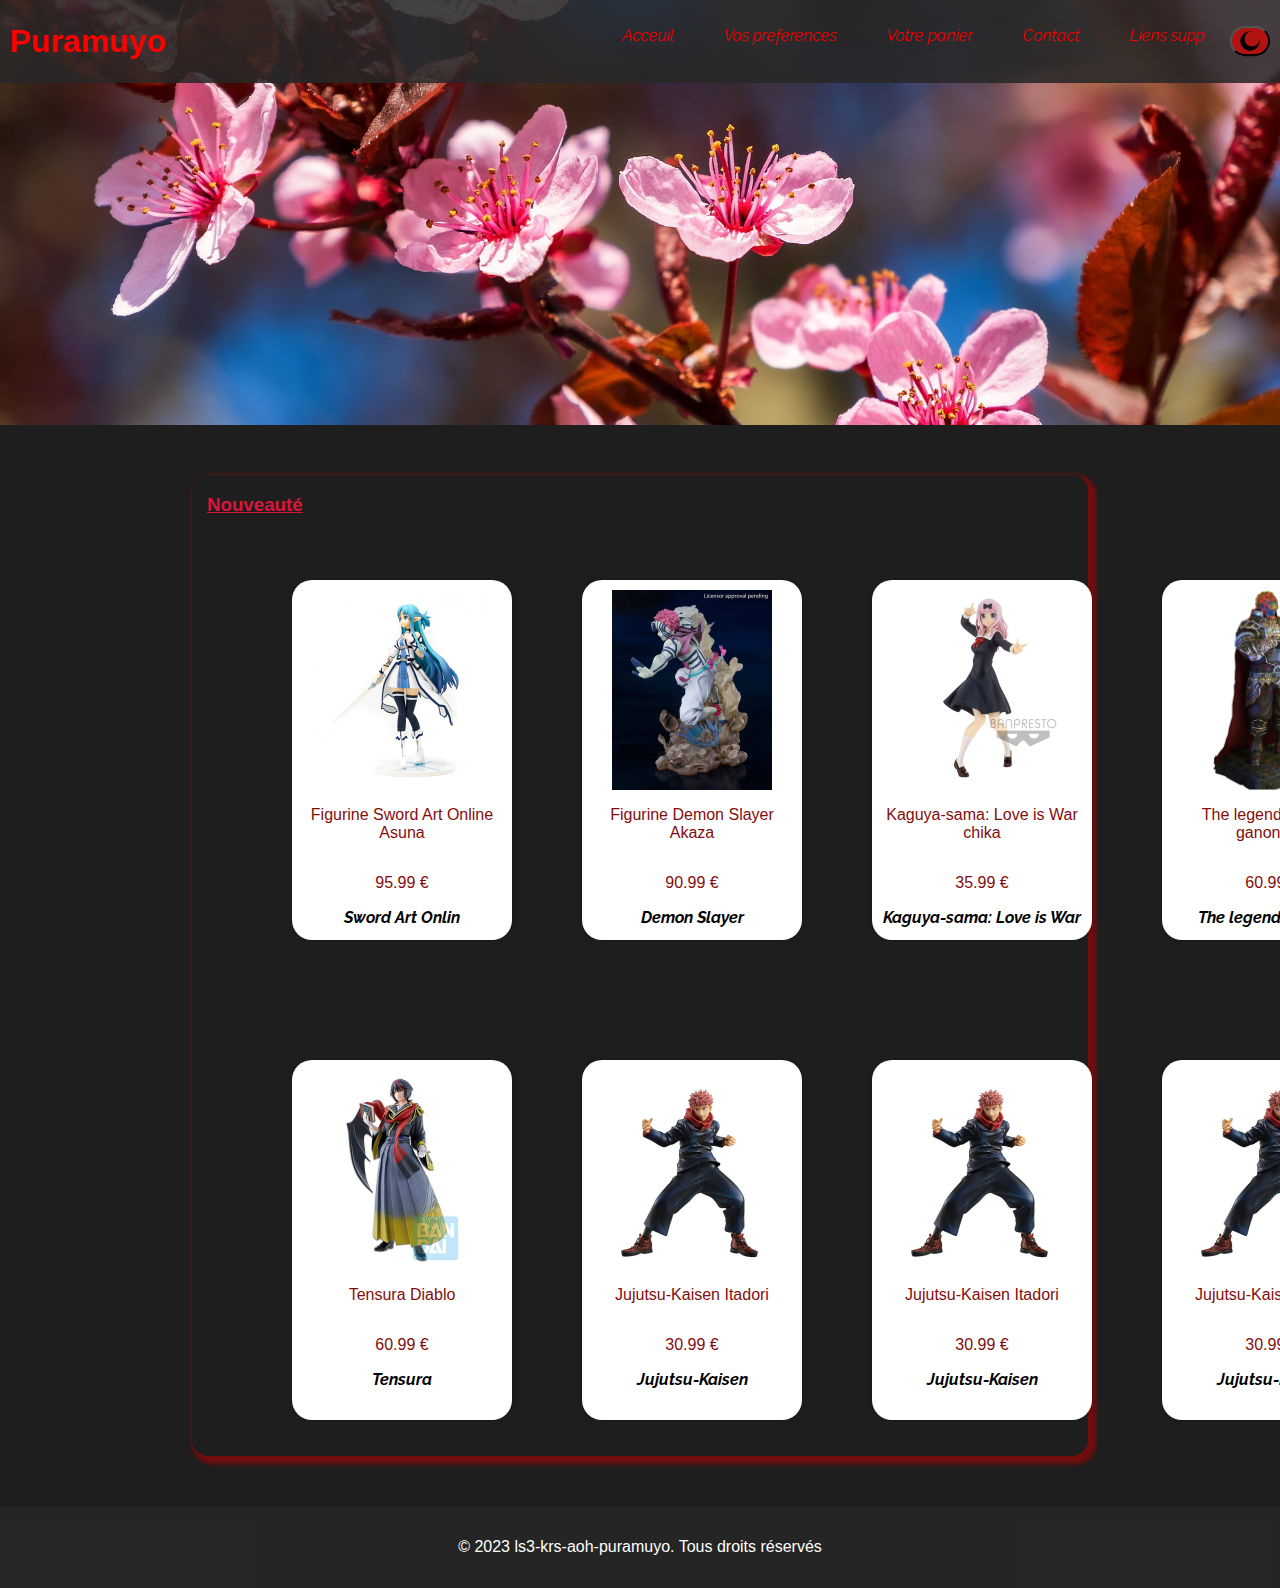
==== commit c38ba92f: "maj copy right" ====
--- a/src/index.html
+++ b/src/index.html
@@ -129,7 +129,7 @@
         </ul>
     </div>
     <footer>
-        <p>© 2023 aoh-puramuyo. Tous droits réservés <br></p>
+        <p>© 2023 ls3-krs-aoh-puramuyo. Tous droits réservés <br></p>
     </footer>
 </body>
 
